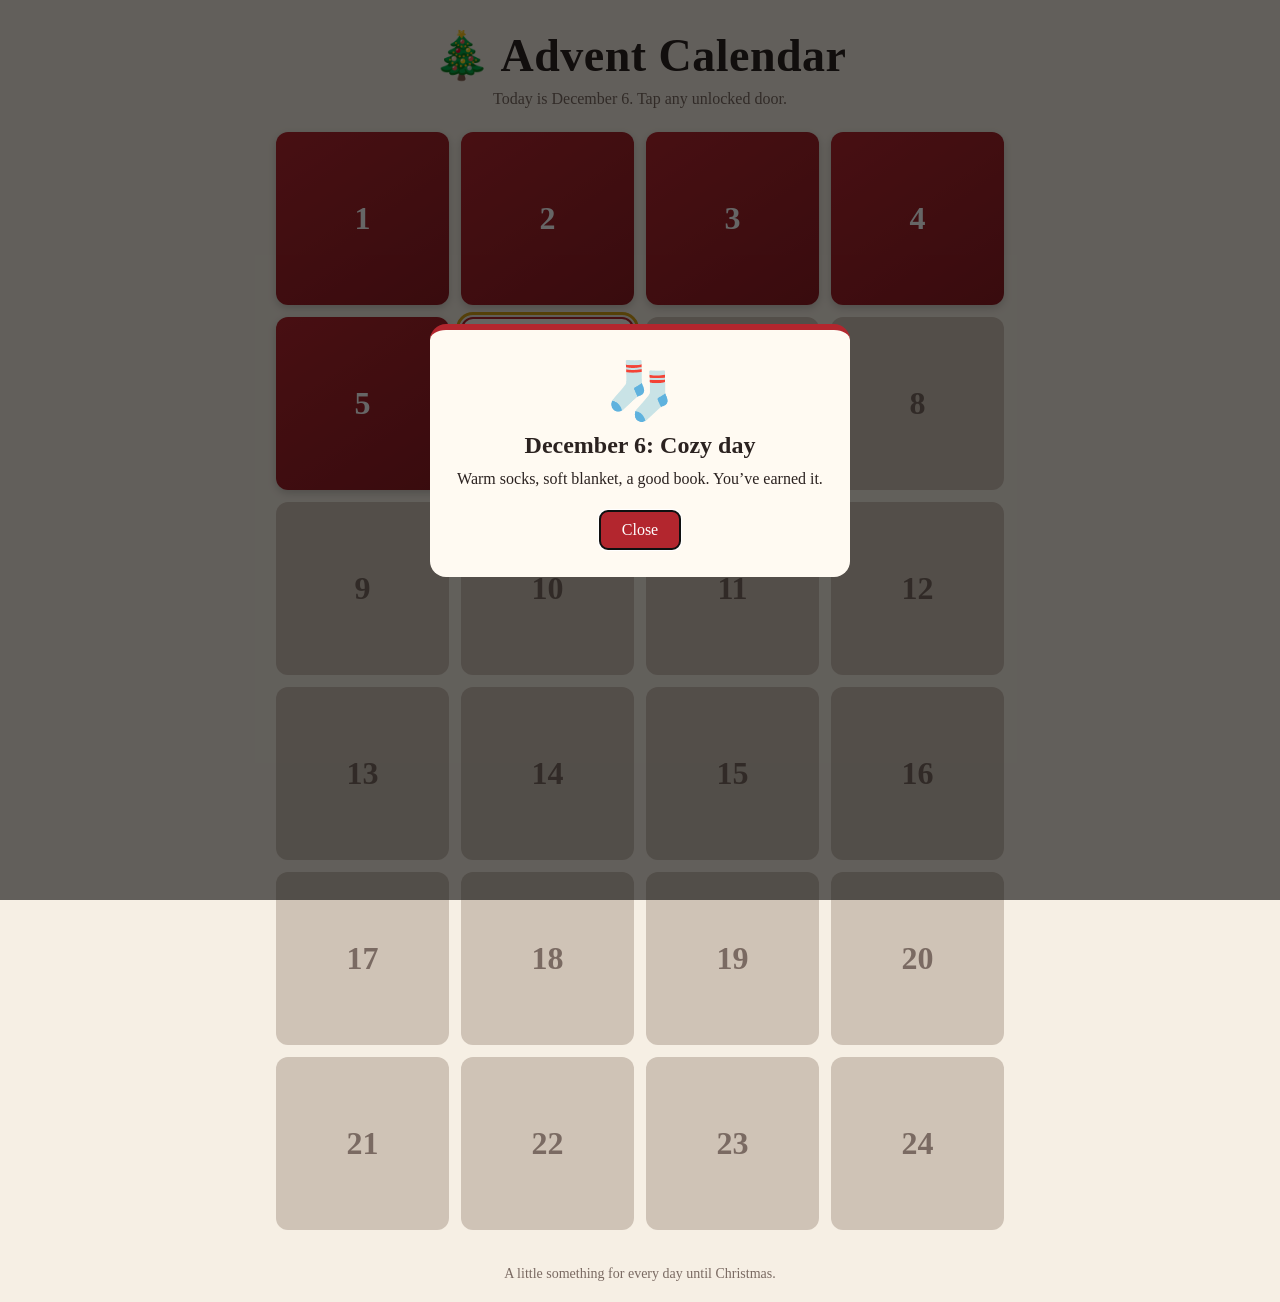
==== index.html @ 6e744f11 "Rename advent_calendar_2026.html to index.html rename to index" ====
<!DOCTYPE html>
<html lang="en">
<head>
<meta charset="utf-8">
<meta name="viewport" content="width=device-width, initial-scale=1, viewport-fit=cover">
<title>Advent Calendar 2026</title>
<style>
:root{--bg:#f6efe4;--card:#fffaf2;--text:#2b2220;--muted:#7a6a62;--door:#b3262e;--door2:#8e1d24;--gold:#d4a017;--lock:#cfc3b6;--shadow:rgba(0,0,0,.18);
box-sizing:border-box;padding-top:env(safe-area-inset-top,0px);padding-bottom:env(safe-area-inset-bottom,0px)}
@media (prefers-color-scheme:dark){:root:not([data-theme="light"]){--bg:#14201b;--card:#1f2e27;--text:#f3ece0;--muted:#a9b8ae;--door:#c63a42;--door2:#9c2a31;--lock:#33433b;--shadow:rgba(0,0,0,.5)}}
:root[data-theme="dark"]{--bg:#14201b;--card:#1f2e27;--text:#f3ece0;--muted:#a9b8ae;--door:#c63a42;--door2:#9c2a31;--lock:#33433b;--shadow:rgba(0,0,0,.5)}
html{scroll-padding-top:env(safe-area-inset-top,0px)}
*{box-sizing:border-box}
body{margin:0;background:var(--bg);color:var(--text);font-family:Georgia,"Times New Roman",serif;min-height:100vh}
header{text-align:center;padding:28px 16px 8px}
h1{margin:0;font-size:clamp(28px,6vw,46px);letter-spacing:.5px}
header p{margin:8px 0 0;color:var(--muted)}
main{max-width:760px;margin:0 auto;padding:16px}
.grid{display:grid;grid-template-columns:repeat(4,1fr);gap:12px}
@media (max-width:520px){.grid{grid-template-columns:repeat(3,1fr)}}
.door{aspect-ratio:1;border:0;border-radius:12px;font:inherit;font-size:clamp(22px,5vw,32px);font-weight:bold;color:#fff;cursor:pointer;background:linear-gradient(145deg,var(--door),var(--door2));box-shadow:0 3px 8px var(--shadow);position:relative;transition:transform .15s}
.door:hover:not(:disabled){transform:translateY(-2px) rotate(-1deg)}
.door.today{outline:3px solid var(--gold);outline-offset:2px}
.door.opened{background:var(--card);color:var(--text);border:2px solid var(--door)}
.door.opened::after{content:attr(data-e);position:absolute;bottom:6px;right:8px;font-size:16px}
.door:disabled{background:var(--lock);color:var(--muted);cursor:not-allowed;box-shadow:none}
.door:focus-visible{outline:3px solid var(--gold);outline-offset:2px}
.modal{position:fixed;inset:0;background:rgba(0,0,0,.6);display:none;align-items:center;justify-content:center;padding:20px;z-index:20}
.modal.show{display:flex}
.panel{background:var(--card);color:var(--text);max-width:420px;width:100%;border-radius:16px;padding:28px 24px;text-align:center;border-top:6px solid var(--door)}
.panel .big{font-size:56px}
.panel h2{margin:8px 0}
.panel p{line-height:1.5;margin:0 0 20px}
.panel button{font:inherit;background:var(--door);color:#fff;border:0;border-radius:8px;padding:10px 22px;cursor:pointer}
#pv{display:none;text-align:center;margin:12px 0;color:var(--muted)}
#pv input{width:64px;font:inherit}
footer{text-align:center;color:var(--muted);font-size:14px;padding:20px}
</style>
</head>
<body>
<header>
  <h1>🎄 Advent Calendar</h1>
  <p id="status"></p>
</header>
<main>
  <div id="pv">Preview day (0 = before Dec 1, 25 = after): <input id="pvd" type="number" min="0" max="25" value="1"></div>
  <div class="grid" id="grid"></div>
</main>
<footer>A little something for every day until Christmas.</footer>
<div class="modal" id="modal" role="dialog" aria-modal="true">
  <div class="panel">
    <div class="big" id="me"></div>
    <h2 id="mt"></h2>
    <p id="mm"></p>
    <button id="mc">Close</button>
  </div>
</div>
<script>
// ====== EDIT HERE ======
const YEAR = 2026;
const DAYS = [
  ["🕯️","Light the first candle","Welcome to December! Take a quiet minute tonight to light a candle and enjoy the glow."],
  ["☕","Hot chocolate time","Make yourself a mug of hot chocolate today. Extra marshmallows encouraged."],
  ["🎵","Today’s song","Put on your favorite holiday song and sing along, loudly."],
  ["💌","Send a card","Write a short note to someone you haven’t talked to in a while."],
  ["🍪","Bake something","Cookies, gingerbread, anything. Share a few with a neighbor."],
  ["🧦","Cozy day","Warm socks, soft blanket, a good book. You’ve earned it."],
  ["⛄","Go outside","Take a walk and look for Christmas lights in your neighborhood."],
  ["🎁","Small kindness","Do one unexpected nice thing for someone today."],
  ["📸","Memory lane","Look through old holiday photos and smile."],
  ["🍊","Fresh and festive","Peel an orange and enjoy the smell. Instant holiday."],
  ["🎬","Movie night","Pick a favorite holiday film and watch it tonight."],
  ["✨","Make an ornament","Craft something simple for the tree out of paper or ribbon."],
  ["📞","Call someone","Phone a friend or relative just to say hello."],
  ["🥣","Soup for supper","Warm, simple, and comforting. Tonight is a soup night."],
  ["🌲","Tree time","Decorate the tree, or just admire one."],
  ["🙏","Gratitude","Write down three things from this year you’re thankful for."],
  ["🎲","Game night","Gather everyone for a board game or cards."],
  ["🧣","Give something away","Donate a coat, a toy, or some food to someone in need."],
  ["📖","Story time","Read a holiday story aloud, even if it’s just to yourself."],
  ["🍫","Treat yourself","Enjoy a little chocolate. No guilt allowed."],
  ["🌟","Shortest day","The winter solstice is near. Look up at the night sky."],
  ["🎶","Carol along","Hum a carol while you tidy up. It makes chores lighter."],
  ["🛷","Almost there","Wrap the last gifts and take a deep, happy breath."],
  ["🔔","Christmas Eve","Merry Christmas Eve! Thank you for opening every door. Enjoy the magic tonight."]
];
// Day 1-24 must exist; add extra entries so there are 24 total.
while (DAYS.length < 24) DAYS.push(["🎄","Merry Christmas","Wishing you joy today."]);
// =======================

const $ = id => document.getElementById(id);
let previewDay = null, seen = {};
try { seen = JSON.parse(localStorage.getItem("advent" + YEAR) || "{}"); } catch (e) { seen = {}; }

function today() {
  if (previewDay !== null) return previewDay; // 0 before, 25 after
  const n = new Date(), y = n.getFullYear(), m = n.getMonth(), d = n.getDate();
  if (y < YEAR || (y === YEAR && m < 11)) return 0;
  if (y > YEAR || d > 24) return 25;
  return d;
}

function render() {
  const t = today(), g = $("grid");
  g.innerHTML = "";
  for (let i = 1; i <= 24; i++) {
    const b = document.createElement("button");
    b.className = "door";
    b.textContent = i;
    if (i > t) { b.disabled = true; b.setAttribute("aria-label", "Day " + i + " locked"); }
    else {
      if (i === t) b.classList.add("today");
      if (seen[i]) { b.classList.add("opened"); b.dataset.e = DAYS[i - 1][0]; }
      b.onclick = () => openDay(i);
    }
    g.appendChild(b);
  }
  $("status").textContent = t === 0 ? "The calendar opens on December 1. Come back soon!"
    : t === 25 ? "All 24 doors are open. Merry Christmas!"
    : "Today is December " + t + ". Tap any unlocked door.";
}

function openDay(i) {
  const d = DAYS[i - 1];
  $("me").textContent = d[0];
  $("mt").textContent = "December " + i + ": " + d[1];
  $("mm").textContent = d[2];
  $("modal").classList.add("show");
  $("mc").focus();
  if (previewDay === null) {
    seen[i] = 1;
    try { localStorage.setItem("advent" + YEAR, JSON.stringify(seen)); } catch (e) {}
  }
  render();
}

$("mc").onclick = () => $("modal").classList.remove("show");
$("modal").onclick = e => { if (e.target === $("modal")) $("modal").classList.remove("show"); };
document.addEventListener("keydown", e => { if (e.key === "Escape") $("modal").classList.remove("show"); });

function showPreview(on) {
  $("pv").style.display = on ? "block" : "none";
  previewDay = on ? Math.max(0, Math.min(25, parseInt($("pvd").value || "0", 10))) : null;
  render();
}
$("pvd").oninput = () => showPreview(true);
// Tap the title 5 times quickly to toggle preview mode (works even when the URL hash is not passed through)
let taps = 0, tapTimer;
document.querySelector("h1").onclick = () => {
  taps++; clearTimeout(tapTimer); tapTimer = setTimeout(() => { taps = 0; }, 1500);
  if (taps >= 5) { taps = 0; showPreview($("pv").style.display !== "block"); }
};
window.addEventListener("hashchange", () => showPreview(location.hash === "#preview"));
render();
if (location.hash === "#preview") showPreview(true);
// Auto-open today's door on arrival (only during Dec 1-24)
const t0 = today();
if (t0 >= 1 && t0 <= 24 && location.hash !== "#preview") openDay(t0);
</script>
</body>
</html>
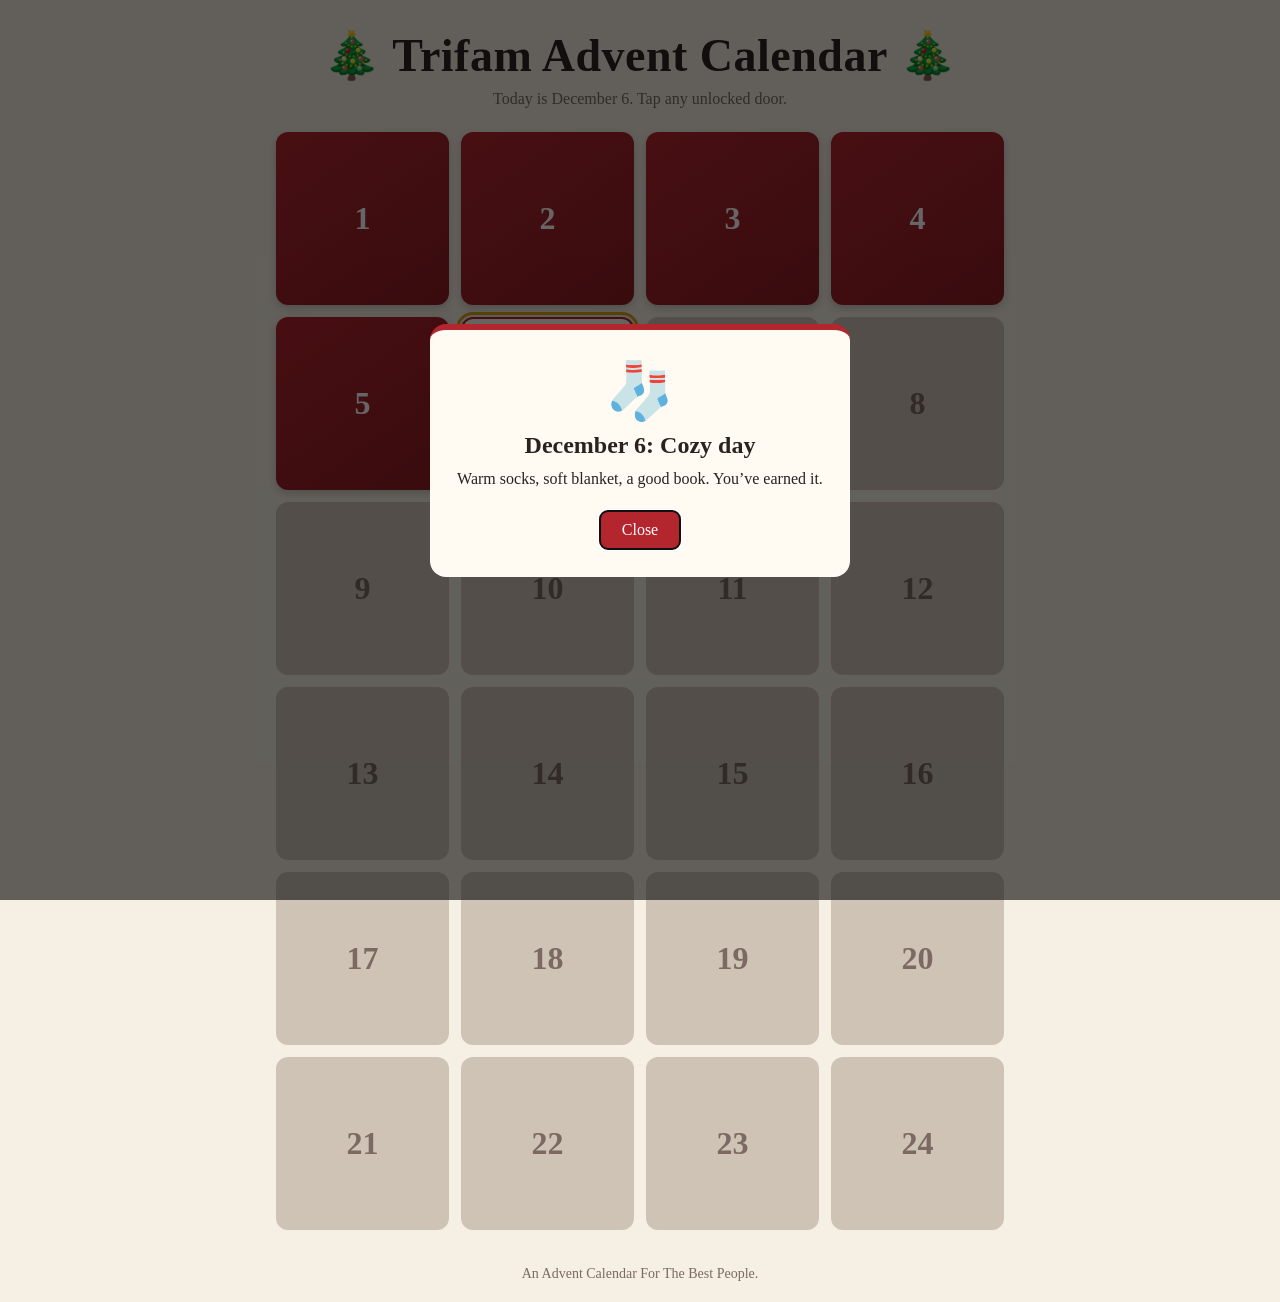
==== commit 7748a924: "Update index.html formatting" ====
--- a/index.html
+++ b/index.html
@@ -3,50 +3,19 @@
 <head>
 <meta charset="utf-8">
 <meta name="viewport" content="width=device-width, initial-scale=1, viewport-fit=cover">
-<title>Advent Calendar 2026</title>
-<style>
-:root{--bg:#f6efe4;--card:#fffaf2;--text:#2b2220;--muted:#7a6a62;--door:#b3262e;--door2:#8e1d24;--gold:#d4a017;--lock:#cfc3b6;--shadow:rgba(0,0,0,.18);
-box-sizing:border-box;padding-top:env(safe-area-inset-top,0px);padding-bottom:env(safe-area-inset-bottom,0px)}
-@media (prefers-color-scheme:dark){:root:not([data-theme="light"]){--bg:#14201b;--card:#1f2e27;--text:#f3ece0;--muted:#a9b8ae;--door:#c63a42;--door2:#9c2a31;--lock:#33433b;--shadow:rgba(0,0,0,.5)}}
-:root[data-theme="dark"]{--bg:#14201b;--card:#1f2e27;--text:#f3ece0;--muted:#a9b8ae;--door:#c63a42;--door2:#9c2a31;--lock:#33433b;--shadow:rgba(0,0,0,.5)}
-html{scroll-padding-top:env(safe-area-inset-top,0px)}
-*{box-sizing:border-box}
-body{margin:0;background:var(--bg);color:var(--text);font-family:Georgia,"Times New Roman",serif;min-height:100vh}
-header{text-align:center;padding:28px 16px 8px}
-h1{margin:0;font-size:clamp(28px,6vw,46px);letter-spacing:.5px}
-header p{margin:8px 0 0;color:var(--muted)}
-main{max-width:760px;margin:0 auto;padding:16px}
-.grid{display:grid;grid-template-columns:repeat(4,1fr);gap:12px}
-@media (max-width:520px){.grid{grid-template-columns:repeat(3,1fr)}}
-.door{aspect-ratio:1;border:0;border-radius:12px;font:inherit;font-size:clamp(22px,5vw,32px);font-weight:bold;color:#fff;cursor:pointer;background:linear-gradient(145deg,var(--door),var(--door2));box-shadow:0 3px 8px var(--shadow);position:relative;transition:transform .15s}
-.door:hover:not(:disabled){transform:translateY(-2px) rotate(-1deg)}
-.door.today{outline:3px solid var(--gold);outline-offset:2px}
-.door.opened{background:var(--card);color:var(--text);border:2px solid var(--door)}
-.door.opened::after{content:attr(data-e);position:absolute;bottom:6px;right:8px;font-size:16px}
-.door:disabled{background:var(--lock);color:var(--muted);cursor:not-allowed;box-shadow:none}
-.door:focus-visible{outline:3px solid var(--gold);outline-offset:2px}
-.modal{position:fixed;inset:0;background:rgba(0,0,0,.6);display:none;align-items:center;justify-content:center;padding:20px;z-index:20}
-.modal.show{display:flex}
-.panel{background:var(--card);color:var(--text);max-width:420px;width:100%;border-radius:16px;padding:28px 24px;text-align:center;border-top:6px solid var(--door)}
-.panel .big{font-size:56px}
-.panel h2{margin:8px 0}
-.panel p{line-height:1.5;margin:0 0 20px}
-.panel button{font:inherit;background:var(--door);color:#fff;border:0;border-radius:8px;padding:10px 22px;cursor:pointer}
-#pv{display:none;text-align:center;margin:12px 0;color:var(--muted)}
-#pv input{width:64px;font:inherit}
-footer{text-align:center;color:var(--muted);font-size:14px;padding:20px}
-</style>
+<title>Trifam Advent Calendar 2026</title>
+<link rel="stylesheet" href="style.css">
 </head>
 <body>
 <header>
-  <h1>🎄 Advent Calendar</h1>
+  <h1>🎄 Trifam Advent Calendar 🎄</h1>
   <p id="status"></p>
 </header>
 <main>
   <div id="pv">Preview day (0 = before Dec 1, 25 = after): <input id="pvd" type="number" min="0" max="25" value="1"></div>
   <div class="grid" id="grid"></div>
 </main>
-<footer>A little something for every day until Christmas.</footer>
+<footer>An Advent Calendar For The Best People.</footer>
 <div class="modal" id="modal" role="dialog" aria-modal="true">
   <div class="panel">
     <div class="big" id="me"></div>
@@ -55,107 +24,6 @@
     <button id="mc">Close</button>
   </div>
 </div>
-<script>
-// ====== EDIT HERE ======
-const YEAR = 2026;
-const DAYS = [
-  ["🕯️","Light the first candle","Welcome to December! Take a quiet minute tonight to light a candle and enjoy the glow."],
-  ["☕","Hot chocolate time","Make yourself a mug of hot chocolate today. Extra marshmallows encouraged."],
-  ["🎵","Today’s song","Put on your favorite holiday song and sing along, loudly."],
-  ["💌","Send a card","Write a short note to someone you haven’t talked to in a while."],
-  ["🍪","Bake something","Cookies, gingerbread, anything. Share a few with a neighbor."],
-  ["🧦","Cozy day","Warm socks, soft blanket, a good book. You’ve earned it."],
-  ["⛄","Go outside","Take a walk and look for Christmas lights in your neighborhood."],
-  ["🎁","Small kindness","Do one unexpected nice thing for someone today."],
-  ["📸","Memory lane","Look through old holiday photos and smile."],
-  ["🍊","Fresh and festive","Peel an orange and enjoy the smell. Instant holiday."],
-  ["🎬","Movie night","Pick a favorite holiday film and watch it tonight."],
-  ["✨","Make an ornament","Craft something simple for the tree out of paper or ribbon."],
-  ["📞","Call someone","Phone a friend or relative just to say hello."],
-  ["🥣","Soup for supper","Warm, simple, and comforting. Tonight is a soup night."],
-  ["🌲","Tree time","Decorate the tree, or just admire one."],
-  ["🙏","Gratitude","Write down three things from this year you’re thankful for."],
-  ["🎲","Game night","Gather everyone for a board game or cards."],
-  ["🧣","Give something away","Donate a coat, a toy, or some food to someone in need."],
-  ["📖","Story time","Read a holiday story aloud, even if it’s just to yourself."],
-  ["🍫","Treat yourself","Enjoy a little chocolate. No guilt allowed."],
-  ["🌟","Shortest day","The winter solstice is near. Look up at the night sky."],
-  ["🎶","Carol along","Hum a carol while you tidy up. It makes chores lighter."],
-  ["🛷","Almost there","Wrap the last gifts and take a deep, happy breath."],
-  ["🔔","Christmas Eve","Merry Christmas Eve! Thank you for opening every door. Enjoy the magic tonight."]
-];
-// Day 1-24 must exist; add extra entries so there are 24 total.
-while (DAYS.length < 24) DAYS.push(["🎄","Merry Christmas","Wishing you joy today."]);
-// =======================
-
-const $ = id => document.getElementById(id);
-let previewDay = null, seen = {};
-try { seen = JSON.parse(localStorage.getItem("advent" + YEAR) || "{}"); } catch (e) { seen = {}; }
-
-function today() {
-  if (previewDay !== null) return previewDay; // 0 before, 25 after
-  const n = new Date(), y = n.getFullYear(), m = n.getMonth(), d = n.getDate();
-  if (y < YEAR || (y === YEAR && m < 11)) return 0;
-  if (y > YEAR || d > 24) return 25;
-  return d;
-}
-
-function render() {
-  const t = today(), g = $("grid");
-  g.innerHTML = "";
-  for (let i = 1; i <= 24; i++) {
-    const b = document.createElement("button");
-    b.className = "door";
-    b.textContent = i;
-    if (i > t) { b.disabled = true; b.setAttribute("aria-label", "Day " + i + " locked"); }
-    else {
-      if (i === t) b.classList.add("today");
-      if (seen[i]) { b.classList.add("opened"); b.dataset.e = DAYS[i - 1][0]; }
-      b.onclick = () => openDay(i);
-    }
-    g.appendChild(b);
-  }
-  $("status").textContent = t === 0 ? "The calendar opens on December 1. Come back soon!"
-    : t === 25 ? "All 24 doors are open. Merry Christmas!"
-    : "Today is December " + t + ". Tap any unlocked door.";
-}
-
-function openDay(i) {
-  const d = DAYS[i - 1];
-  $("me").textContent = d[0];
-  $("mt").textContent = "December " + i + ": " + d[1];
-  $("mm").textContent = d[2];
-  $("modal").classList.add("show");
-  $("mc").focus();
-  if (previewDay === null) {
-    seen[i] = 1;
-    try { localStorage.setItem("advent" + YEAR, JSON.stringify(seen)); } catch (e) {}
-  }
-  render();
-}
-
-$("mc").onclick = () => $("modal").classList.remove("show");
-$("modal").onclick = e => { if (e.target === $("modal")) $("modal").classList.remove("show"); };
-document.addEventListener("keydown", e => { if (e.key === "Escape") $("modal").classList.remove("show"); });
-
-function showPreview(on) {
-  $("pv").style.display = on ? "block" : "none";
-  previewDay = on ? Math.max(0, Math.min(25, parseInt($("pvd").value || "0", 10))) : null;
-  render();
-}
-$("pvd").oninput = () => showPreview(true);
-// Tap the title 5 times quickly to toggle preview mode (works even when the URL hash is not passed through)
-let taps = 0, tapTimer;
-document.querySelector("h1").onclick = () => {
-  taps++; clearTimeout(tapTimer); tapTimer = setTimeout(() => { taps = 0; }, 1500);
-  if (taps >= 5) { taps = 0; showPreview($("pv").style.display !== "block"); }
-};
-window.addEventListener("hashchange", () => showPreview(location.hash === "#preview"));
-render();
-if (location.hash === "#preview") showPreview(true);
-// Auto-open today's door on arrival (only during Dec 1-24)
-const t0 = today();
-if (t0 >= 1 && t0 <= 24 && location.hash !== "#preview") openDay(t0);
-</script>
+<script src="script.js"></script>
 </body>
 </html>
--- a/style.css
+++ b/style.css
@@ -0,0 +1,30 @@
+:root{--bg:#f6efe4;--card:#fffaf2;--text:#2b2220;--muted:#7a6a62;--door:#b3262e;--door2:#8e1d24;--gold:#d4a017;--lock:#cfc3b6;--shadow:rgba(0,0,0,.18);
+box-sizing:border-box;padding-top:env(safe-area-inset-top,0px);padding-bottom:env(safe-area-inset-bottom,0px)}
+@media (prefers-color-scheme:dark){:root:not([data-theme="light"]){--bg:#14201b;--card:#1f2e27;--text:#f3ece0;--muted:#a9b8ae;--door:#c63a42;--door2:#9c2a31;--lock:#33433b;--shadow:rgba(0,0,0,.5)}}
+:root[data-theme="dark"]{--bg:#14201b;--card:#1f2e27;--text:#f3ece0;--muted:#a9b8ae;--door:#c63a42;--door2:#9c2a31;--lock:#33433b;--shadow:rgba(0,0,0,.5)}
+html{scroll-padding-top:env(safe-area-inset-top,0px)}
+*{box-sizing:border-box}
+body{margin:0;background:var(--bg);color:var(--text);font-family:Georgia,"Times New Roman",serif;min-height:100vh}
+header{text-align:center;padding:28px 16px 8px}
+h1{margin:0;font-size:clamp(28px,6vw,46px);letter-spacing:.5px}
+header p{margin:8px 0 0;color:var(--muted)}
+main{max-width:760px;margin:0 auto;padding:16px}
+.grid{display:grid;grid-template-columns:repeat(4,1fr);gap:12px}
+@media (max-width:520px){.grid{grid-template-columns:repeat(3,1fr)}}
+.door{aspect-ratio:1;border:0;border-radius:12px;font:inherit;font-size:clamp(22px,5vw,32px);font-weight:bold;color:#fff;cursor:pointer;background:linear-gradient(145deg,var(--door),var(--door2));box-shadow:0 3px 8px var(--shadow);position:relative;transition:transform .15s}
+.door:hover:not(:disabled){transform:translateY(-2px) rotate(-1deg)}
+.door.today{outline:3px solid var(--gold);outline-offset:2px}
+.door.opened{background:var(--card);color:var(--text);border:2px solid var(--door)}
+.door.opened::after{content:attr(data-e);position:absolute;bottom:6px;right:8px;font-size:16px}
+.door:disabled{background:var(--lock);color:var(--muted);cursor:not-allowed;box-shadow:none}
+.door:focus-visible{outline:3px solid var(--gold);outline-offset:2px}
+.modal{position:fixed;inset:0;background:rgba(0,0,0,.6);display:none;align-items:center;justify-content:center;padding:20px;z-index:20}
+.modal.show{display:flex}
+.panel{background:var(--card);color:var(--text);max-width:420px;width:100%;border-radius:16px;padding:28px 24px;text-align:center;border-top:6px solid var(--door)}
+.panel .big{font-size:56px}
+.panel h2{margin:8px 0}
+.panel p{line-height:1.5;margin:0 0 20px}
+.panel button{font:inherit;background:var(--door);color:#fff;border:0;border-radius:8px;padding:10px 22px;cursor:pointer}
+#pv{display:none;text-align:center;margin:12px 0;color:var(--muted)}
+#pv input{width:64px;font:inherit}
+footer{text-align:center;color:var(--muted);font-size:14px;padding:20px}
